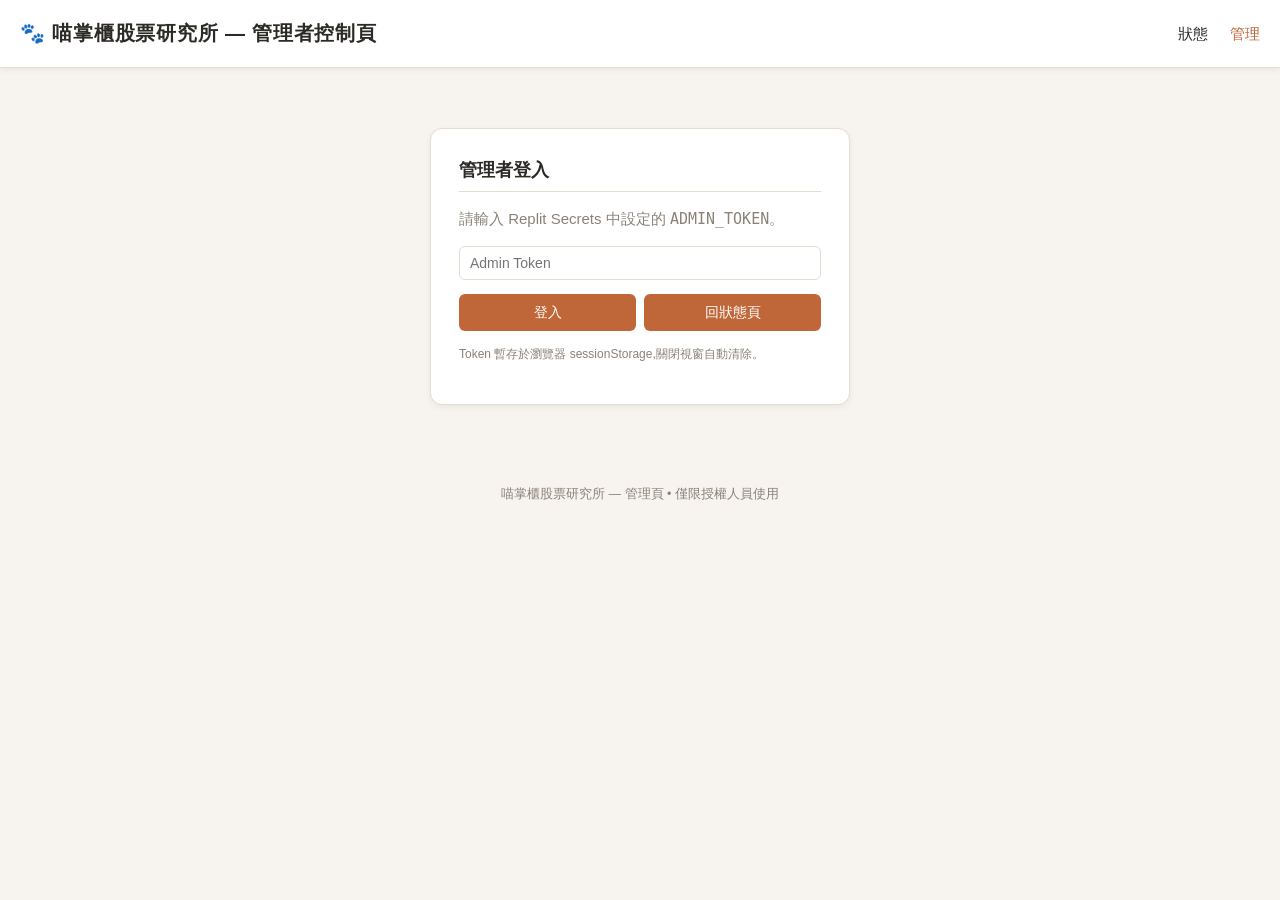
==== admin.html @ 01352b27 "Add files via upload" ====
<!DOCTYPE html>
<html lang="zh-Hant">
<head>
<meta charset="UTF-8" />
<title>喵掌櫃股票研究所 — 管理者控制頁</title>
<meta name="viewport" content="width=device-width, initial-scale=1" />
<meta name="robots" content="noindex,nofollow" />
<link rel="stylesheet" href="style.css" />
</head>
<body>

<header class="site-header">
  <div>
    <h1>🐾 喵掌櫃股票研究所 — 管理者控制頁</h1>
  </div>
  <nav class="top-nav">
    <a href="index.html">狀態</a>
    <a href="admin.html" class="active">管理</a>
  </nav>
</header>

<!-- Login View -->
<div id="login-view" class="admin-login">
  <h2 style="margin-top:0">管理者登入</h2>
  <p class="muted">請輸入 Replit Secrets 中設定的 <code>ADMIN_TOKEN</code>。</p>
  <input type="password" id="token-input" placeholder="Admin Token" autocomplete="off" />
  <div style="margin-top:14px; display:flex; gap:8px">
    <button id="login-btn" style="flex:1">登入</button>
    <a class="btn secondary" href="index.html" style="flex:1; text-align:center; line-height:1.5">回狀態頁</a>
  </div>
  <p class="muted" style="margin-top:14px; font-size:12px">
    Token 暫存於瀏覽器 sessionStorage,關閉視窗自動清除。
  </p>
</div>

<!-- Admin View -->
<main id="admin-view" class="container" style="display:none">

  <section class="section">
    <h2>系統狀態
      <span style="float:right">
        <button id="refresh-all-btn" class="secondary">刷新</button>
        <button id="logout-btn" class="secondary danger" style="margin-left:6px">登出</button>
      </span>
    </h2>
    <div id="admin-status"><span class="spinner"></span>讀取中...</div>
  </section>

  <section class="section">
    <h2>研究任務操作</h2>
    <div class="card">
      <div class="admin-actions">
        <button id="act-run-daily">▶ 執行每日完整更新</button>
        <button id="act-run-fetch" class="secondary">↻ 重新抓資料(近 5 日)</button>
        <button id="act-run-features" class="secondary">↻ 重算技術指標</button>
        <button id="act-run-signals" class="secondary">↻ 重跑訊號</button>
        <button id="act-run-outcomes" class="secondary">↻ 回填 outcomes</button>
        <button id="act-run-forecast" class="secondary">↻ 跑機率預測 + 校準</button>
        <button id="act-run-eval" class="secondary">↻ 規則評估</button>
        <button id="act-run-ai" class="secondary">🤖 立即執行 AI 研究員</button>
        <button id="act-run-backup" class="secondary">📦 立即備份</button>
        <button id="act-export-rules">📤 重新匯出 rules.json</button>
        <button id="act-approve" class="secondary">✅ 通過最新 AI 報告</button>
      </div>
    </div>
  </section>

  <section class="section">
    <h2>系統模式</h2>
    <div class="card">
      <div class="admin-actions">
        <button id="act-pause" class="danger">⏸ 暫停每日排程</button>
        <button id="act-resume">▶ 恢復每日排程</button>
        <button id="act-maintenance-on" class="danger">🔧 切換維護模式</button>
        <button id="act-maintenance-off">✅ 恢復正常模式</button>
      </div>
    </div>
  </section>

  <section class="section">
    <h2>初始化(第一次部署用)</h2>
    <div class="card">
      <p class="muted" style="margin-top:0">這兩個按鈕只在第一次部署或重建資料庫時使用。會建立資料表、灌入初始規則。</p>
      <div class="admin-actions">
        <button id="act-init-schema" class="danger">⚙ 建立資料表 (schema)</button>
        <button id="act-init-rules" class="danger">⚙ 灌入 rules_v0.1.json</button>
      </div>
    </div>
  </section>

  <section class="section">
    <h2>近期任務紀錄 (job_log)</h2>
    <div id="job-log"><span class="spinner"></span>讀取中...</div>
  </section>

  <section class="section">
    <h2>近期資料品質警示 (data_quality_log)</h2>
    <div id="quality-log"><span class="spinner"></span>讀取中...</div>
  </section>

  <div class="disclaimer">
    <strong>注意</strong>
    本頁所有操作都會寫入 <code>job_log</code>。請避免在交易時段任意觸發重抓 / 重算操作,以免影響資料正確性。
  </div>

</main>

<footer class="site-footer">
  喵掌櫃股票研究所 — 管理頁 • 僅限授權人員使用
</footer>

<script src="config.js"></script>
<script src="admin.js"></script>
</body>
</html>
---- style.css ----
/* =====================================================================
   喵掌櫃股票研究所 — 前台共用樣式
   =====================================================================*/

* { box-sizing: border-box; }

:root {
    --bg: #f7f4ef;
    --panel: #ffffff;
    --panel-2: #fbf7f1;
    --border: #e4dccf;
    --text: #2c2a26;
    --muted: #8a8278;
    --primary: #c0673a;
    --primary-dark: #9a4e2a;
    --success: #4f8a4d;
    --warning: #d4a132;
    --danger: #c44848;
    --link: #3b6e8f;
    --shadow: 0 2px 6px rgba(0, 0, 0, .06);
}

html, body {
    margin: 0;
    padding: 0;
    background: var(--bg);
    color: var(--text);
    font-family: "PingFang TC", "Microsoft JhengHei", "Noto Sans TC",
                 -apple-system, BlinkMacSystemFont, "Segoe UI",
                 Roboto, Helvetica, Arial, sans-serif;
    font-size: 15px;
    line-height: 1.55;
}

a { color: var(--link); text-decoration: none; }
a:hover { text-decoration: underline; }

.container {
    max-width: 1200px;
    margin: 0 auto;
    padding: 16px 20px 80px;
}

header.site-header {
    display: flex;
    justify-content: space-between;
    align-items: center;
    padding: 18px 20px;
    background: var(--panel);
    border-bottom: 1px solid var(--border);
    box-shadow: var(--shadow);
}
header.site-header h1 {
    margin: 0;
    font-size: 20px;
    letter-spacing: .04em;
}
header.site-header .sub {
    color: var(--muted);
    font-size: 13px;
    margin-left: 12px;
}

nav.top-nav a {
    margin-left: 18px;
    color: var(--text);
    font-weight: 500;
}
nav.top-nav a.active { color: var(--primary); }

h2 {
    font-size: 18px;
    margin: 0 0 12px;
    padding-bottom: 6px;
    border-bottom: 1px solid var(--border);
}

.grid {
    display: grid;
    gap: 16px;
}
.grid-2 { grid-template-columns: repeat(2, 1fr); }
.grid-3 { grid-template-columns: repeat(3, 1fr); }
.grid-4 { grid-template-columns: repeat(4, 1fr); }
@media (max-width: 800px) {
    .grid-2, .grid-3, .grid-4 { grid-template-columns: 1fr; }
}

.card {
    background: var(--panel);
    border: 1px solid var(--border);
    border-radius: 10px;
    box-shadow: var(--shadow);
    padding: 16px;
}

.card.compact { padding: 12px 14px; }

.card .label {
    color: var(--muted);
    font-size: 12px;
    margin-bottom: 6px;
    letter-spacing: .04em;
}
.card .value {
    font-size: 22px;
    font-weight: 600;
}
.card .value.small { font-size: 17px; font-weight: 500; }

.badge {
    display: inline-block;
    padding: 2px 8px;
    border-radius: 999px;
    font-size: 12px;
    font-weight: 500;
    letter-spacing: .04em;
}
.badge.ok      { background: #e7f2e2; color: var(--success); }
.badge.warn    { background: #faecc8; color: var(--warning); }
.badge.danger  { background: #f7d7d3; color: var(--danger); }
.badge.muted   { background: #ece8e0; color: var(--muted); }
.badge.bullish { background: #e7f2e2; color: var(--success); }
.badge.bearish { background: #f7d7d3; color: var(--danger); }
.badge.neutral { background: #ece8e0; color: var(--muted); }

table {
    width: 100%;
    border-collapse: collapse;
    font-size: 13.5px;
}
table th, table td {
    text-align: left;
    padding: 8px 10px;
    border-bottom: 1px solid var(--border);
    vertical-align: top;
}
table th {
    background: var(--panel-2);
    font-weight: 600;
    color: var(--text);
    position: sticky;
    top: 0;
}
tr:hover td { background: rgba(192, 103, 58, .04); }

.scroll-y {
    max-height: 380px;
    overflow-y: auto;
    border: 1px solid var(--border);
    border-radius: 6px;
}

button, .btn {
    cursor: pointer;
    background: var(--primary);
    color: #fff;
    border: none;
    border-radius: 6px;
    padding: 8px 14px;
    font-size: 14px;
    font-weight: 500;
    transition: background .15s;
}
button:hover { background: var(--primary-dark); }
button:disabled { background: #ccc; cursor: not-allowed; }
button.secondary {
    background: transparent;
    border: 1px solid var(--primary);
    color: var(--primary);
}
button.secondary:hover { background: rgba(192, 103, 58, .08); }
button.danger { background: var(--danger); }

input[type="text"], input[type="password"], input[type="number"], select {
    border: 1px solid var(--border);
    border-radius: 6px;
    padding: 8px 10px;
    background: #fff;
    color: var(--text);
    width: 100%;
    font-size: 14px;
}

.muted   { color: var(--muted); }
.success { color: var(--success); }
.danger  { color: var(--danger); }
.warning { color: var(--warning); }

.disclaimer {
    margin-top: 36px;
    padding: 14px 18px;
    background: #fff8eb;
    border: 1px solid #f0d089;
    border-radius: 10px;
    color: #5b4a1f;
    font-size: 13.5px;
}

.disclaimer strong { display: block; margin-bottom: 4px; }

.stat-flex {
    display: flex;
    gap: 12px;
    flex-wrap: wrap;
}
.stat-flex .pill {
    background: var(--panel-2);
    border: 1px solid var(--border);
    border-radius: 999px;
    padding: 4px 12px;
    font-size: 13px;
}

.section {
    margin-top: 24px;
}

.spinner {
    display: inline-block;
    width: 14px;
    height: 14px;
    border: 2px solid var(--border);
    border-top-color: var(--primary);
    border-radius: 50%;
    animation: spin .8s linear infinite;
    vertical-align: -2px;
    margin-right: 6px;
}
@keyframes spin { to { transform: rotate(360deg); } }

footer.site-footer {
    text-align: center;
    padding: 20px;
    color: var(--muted);
    font-size: 12.5px;
}

/* admin-only */
.admin-login {
    max-width: 420px;
    margin: 60px auto;
    background: var(--panel);
    border: 1px solid var(--border);
    border-radius: 12px;
    padding: 28px;
    box-shadow: var(--shadow);
}
.admin-actions {
    display: grid;
    grid-template-columns: repeat(auto-fill, minmax(220px, 1fr));
    gap: 12px;
}
.admin-actions button {
    padding: 14px 12px;
    text-align: left;
}
.toast {
    position: fixed;
    right: 20px;
    bottom: 20px;
    background: #2c2a26;
    color: #fff;
    padding: 10px 16px;
    border-radius: 8px;
    box-shadow: var(--shadow);
    opacity: 0;
    transform: translateY(20px);
    transition: opacity .2s, transform .2s;
    z-index: 100;
    max-width: 360px;
    font-size: 13.5px;
}
.toast.show { opacity: 1; transform: translateY(0); }
.toast.error { background: var(--danger); }
.toast.success { background: var(--success); }
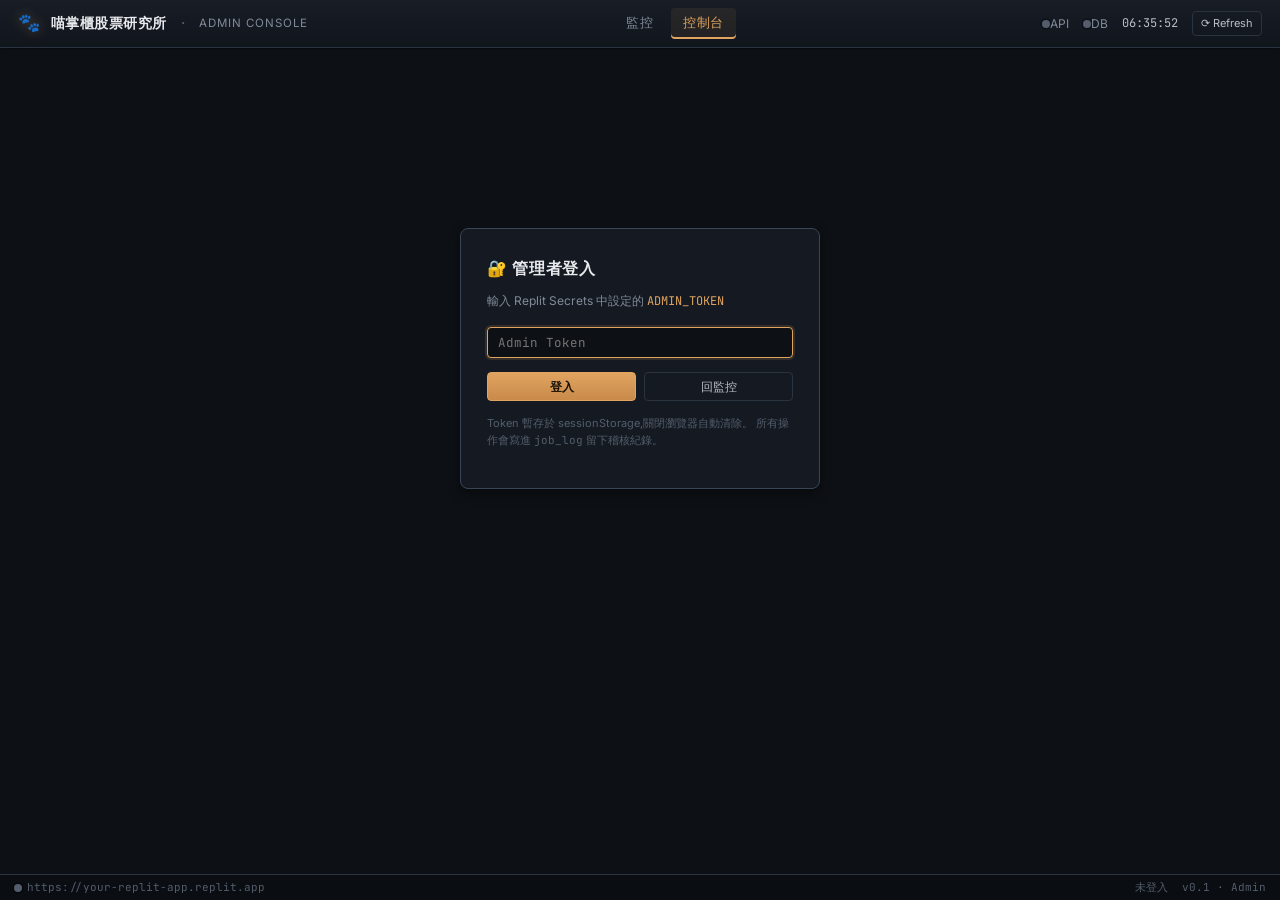
==== commit 59bbf947: "Add files via upload" ====
--- a/admin.html
+++ b/admin.html
@@ -2,112 +2,168 @@
 <html lang="zh-Hant">
 <head>
 <meta charset="UTF-8" />
-<title>喵掌櫃股票研究所 — 管理者控制頁</title>
+<title>喵掌櫃股票研究所 · Console</title>
 <meta name="viewport" content="width=device-width, initial-scale=1" />
 <meta name="robots" content="noindex,nofollow" />
+<link rel="preconnect" href="https://fonts.googleapis.com">
+<link rel="preconnect" href="https://fonts.gstatic.com" crossorigin>
+<link href="https://fonts.googleapis.com/css2?family=Inter:wght@400;500;600;700&family=JetBrains+Mono:wght@400;500;600&display=swap" rel="stylesheet">
 <link rel="stylesheet" href="style.css" />
+<style>
+  /* admin-specific layout adjustments */
+  .main.admin-layout {
+    grid-template-rows: 1fr;
+    grid-template-columns: 280px 1fr;
+  }
+  .panel-actions { grid-column: 1; grid-row: 1; overflow: auto; }
+  .panel-monitor { grid-column: 2; grid-row: 1;
+                    display: grid; grid-template-rows: 1fr 1fr; gap: 10px; }
+  .group-title {
+    font-size: 10.5px;
+    letter-spacing: .14em;
+    color: var(--text-3);
+    text-transform: uppercase;
+    font-weight: 600;
+    margin: 14px 12px 6px;
+  }
+  .group-title:first-child { margin-top: 6px; }
+  .action-list { padding: 0 12px 12px; }
+  .action-list .btn { width: 100%; margin-bottom: 5px; justify-content: flex-start; padding: 7px 10px; }
+  .action-list .btn .icon {
+    color: var(--accent); font-family: var(--font-mono);
+    margin-right: 8px; width: 14px; display: inline-block; text-align: center;
+  }
+</style>
 </head>
 <body>
 
-<header class="site-header">
-  <div>
-    <h1>🐾 喵掌櫃股票研究所 — 管理者控制頁</h1>
-  </div>
-  <nav class="top-nav">
-    <a href="index.html">狀態</a>
-    <a href="admin.html" class="active">管理</a>
-  </nav>
-</header>
+<div class="app">
 
-<!-- Login View -->
-<div id="login-view" class="admin-login">
-  <h2 style="margin-top:0">管理者登入</h2>
-  <p class="muted">請輸入 Replit Secrets 中設定的 <code>ADMIN_TOKEN</code>。</p>
-  <input type="password" id="token-input" placeholder="Admin Token" autocomplete="off" />
-  <div style="margin-top:14px; display:flex; gap:8px">
-    <button id="login-btn" style="flex:1">登入</button>
-    <a class="btn secondary" href="index.html" style="flex:1; text-align:center; line-height:1.5">回狀態頁</a>
-  </div>
-  <p class="muted" style="margin-top:14px; font-size:12px">
-    Token 暫存於瀏覽器 sessionStorage,關閉視窗自動清除。
-  </p>
-</div>
+  <!-- Top Bar ------------------------------------------------------- -->
+  <header class="topbar">
+    <div class="brand">
+      <span class="logo">🐾</span>
+      <span class="name">喵掌櫃股票研究所</span>
+      <span class="sep">·</span>
+      <span class="sub">Admin Console</span>
+    </div>
+    <nav class="topbar-center">
+      <a href="index.html" class="nav-link">監控</a>
+      <a href="admin.html" class="nav-link active">控制台</a>
+    </nav>
+    <div class="topbar-right">
+      <span class="item"><span id="api-dot" class="dot muted"></span><span>API</span></span>
+      <span class="item"><span id="db-dot" class="dot muted"></span><span>DB</span></span>
+      <span class="clock" id="clock">--:--:--</span>
+      <button class="btn small ghost" id="refresh-all-btn">⟳ Refresh</button>
+      <button class="btn small danger" id="logout-btn" style="display:none">登出</button>
+    </div>
+  </header>
 
-<!-- Admin View -->
-<main id="admin-view" class="container" style="display:none">
-
-  <section class="section">
-    <h2>系統狀態
-      <span style="float:right">
-        <button id="refresh-all-btn" class="secondary">刷新</button>
-        <button id="logout-btn" class="secondary danger" style="margin-left:6px">登出</button>
-      </span>
-    </h2>
-    <div id="admin-status"><span class="spinner"></span>讀取中...</div>
-  </section>
-
-  <section class="section">
-    <h2>研究任務操作</h2>
-    <div class="card">
-      <div class="admin-actions">
-        <button id="act-run-daily">▶ 執行每日完整更新</button>
-        <button id="act-run-fetch" class="secondary">↻ 重新抓資料(近 5 日)</button>
-        <button id="act-run-features" class="secondary">↻ 重算技術指標</button>
-        <button id="act-run-signals" class="secondary">↻ 重跑訊號</button>
-        <button id="act-run-outcomes" class="secondary">↻ 回填 outcomes</button>
-        <button id="act-run-forecast" class="secondary">↻ 跑機率預測 + 校準</button>
-        <button id="act-run-eval" class="secondary">↻ 規則評估</button>
-        <button id="act-run-ai" class="secondary">🤖 立即執行 AI 研究員</button>
-        <button id="act-run-backup" class="secondary">📦 立即備份</button>
-        <button id="act-export-rules">📤 重新匯出 rules.json</button>
-        <button id="act-approve" class="secondary">✅ 通過最新 AI 報告</button>
+  <!-- Login View ---------------------------------------------------- -->
+  <div id="login-view" class="main" style="display:flex; align-items:flex-start; justify-content:center; padding-top:80px">
+    <div class="login-card">
+      <h2>🔐 管理者登入</h2>
+      <p class="hint">輸入 Replit Secrets 中設定的 <span class="mono" style="color:var(--accent)">ADMIN_TOKEN</span></p>
+      <input type="password" id="token-input" placeholder="Admin Token" autocomplete="off" />
+      <div style="margin-top:14px; display:flex; gap:8px">
+        <button id="login-btn" class="btn primary" style="flex:1">登入</button>
+        <a class="btn ghost" href="index.html" style="flex:1; justify-content:center">回監控</a>
       </div>
+      <p class="muted" style="margin-top:14px; font-size:11px; line-height:1.55">
+        Token 暫存於 sessionStorage,關閉瀏覽器自動清除。
+        所有操作會寫進 <span class="mono">job_log</span> 留下稽核紀錄。
+      </p>
     </div>
-  </section>
-
-  <section class="section">
-    <h2>系統模式</h2>
-    <div class="card">
-      <div class="admin-actions">
-        <button id="act-pause" class="danger">⏸ 暫停每日排程</button>
-        <button id="act-resume">▶ 恢復每日排程</button>
-        <button id="act-maintenance-on" class="danger">🔧 切換維護模式</button>
-        <button id="act-maintenance-off">✅ 恢復正常模式</button>
-      </div>
-    </div>
-  </section>
-
-  <section class="section">
-    <h2>初始化(第一次部署用)</h2>
-    <div class="card">
-      <p class="muted" style="margin-top:0">這兩個按鈕只在第一次部署或重建資料庫時使用。會建立資料表、灌入初始規則。</p>
-      <div class="admin-actions">
-        <button id="act-init-schema" class="danger">⚙ 建立資料表 (schema)</button>
-        <button id="act-init-rules" class="danger">⚙ 灌入 rules_v0.1.json</button>
-      </div>
-    </div>
-  </section>
-
-  <section class="section">
-    <h2>近期任務紀錄 (job_log)</h2>
-    <div id="job-log"><span class="spinner"></span>讀取中...</div>
-  </section>
-
-  <section class="section">
-    <h2>近期資料品質警示 (data_quality_log)</h2>
-    <div id="quality-log"><span class="spinner"></span>讀取中...</div>
-  </section>
-
-  <div class="disclaimer">
-    <strong>注意</strong>
-    本頁所有操作都會寫入 <code>job_log</code>。請避免在交易時段任意觸發重抓 / 重算操作,以免影響資料正確性。
   </div>
 
-</main>
+  <!-- Admin View ---------------------------------------------------- -->
+  <main id="admin-view" class="main admin-layout" style="display:none">
 
-<footer class="site-footer">
-  喵掌櫃股票研究所 — 管理頁 • 僅限授權人員使用
-</footer>
+    <!-- LEFT: Actions sidebar -->
+    <aside class="card panel-actions">
+      <div class="card-head">
+        <span class="title">操作面板</span>
+      </div>
+      <div class="card-body flush">
+
+        <div class="group-title">⚡ 每日流程</div>
+        <div class="action-list">
+          <button class="btn primary" id="act-run-daily"><span class="icon">▶</span>執行每日完整更新</button>
+          <button class="btn" id="act-export-rules"><span class="icon">↑</span>匯出 rules.json</button>
+          <button class="btn" id="act-approve"><span class="icon">✓</span>通過最新 AI 報告</button>
+        </div>
+
+        <div class="group-title">🔧 個別重跑</div>
+        <div class="action-list">
+          <button class="btn" id="act-run-fetch"><span class="icon">↓</span>重抓資料 (近 5 日)</button>
+          <button class="btn" id="act-run-features"><span class="icon">∑</span>重算技術指標</button>
+          <button class="btn" id="act-run-signals"><span class="icon">!</span>重跑訊號</button>
+          <button class="btn" id="act-run-outcomes"><span class="icon">τ</span>回填 outcomes</button>
+          <button class="btn" id="act-run-forecast"><span class="icon">π</span>機率預測 + 校準</button>
+          <button class="btn" id="act-run-eval"><span class="icon">★</span>規則評估</button>
+          <button class="btn" id="act-run-ai"><span class="icon">⚙</span>AI 研究員</button>
+          <button class="btn" id="act-run-backup"><span class="icon">💾</span>立即備份</button>
+        </div>
+
+        <div class="group-title">⏸ 系統模式</div>
+        <div class="action-list">
+          <button class="btn danger" id="act-pause"><span class="icon">⏸</span>暫停每日排程</button>
+          <button class="btn" id="act-resume"><span class="icon">▶</span>恢復每日排程</button>
+          <button class="btn danger" id="act-maintenance-on"><span class="icon">🔧</span>切換維護模式</button>
+          <button class="btn" id="act-maintenance-off"><span class="icon">✓</span>恢復正常模式</button>
+        </div>
+
+        <div class="group-title">⚠ 初始化(僅首次)</div>
+        <div class="action-list">
+          <button class="btn danger" id="act-init-schema"><span class="icon">⚙</span>建立資料表</button>
+          <button class="btn danger" id="act-init-rules"><span class="icon">⚙</span>灌入初始規則</button>
+        </div>
+      </div>
+    </aside>
+
+    <!-- RIGHT: System overview + Logs -->
+    <div class="panel-monitor">
+      <!-- 系統狀態卡 -->
+      <section class="card">
+        <div class="card-head">
+          <span class="title">系統狀態</span>
+          <span class="meta" id="status-meta">--</span>
+        </div>
+        <div class="card-body" id="status-body">
+          <div class="empty"><span class="spinner"></span>讀取中...</div>
+        </div>
+      </section>
+
+      <!-- 任務 + 品質 log -->
+      <section class="card">
+        <div class="card-head">
+          <span class="title">即時紀錄</span>
+          <div style="display:flex; gap:6px">
+            <button class="btn small ghost" data-tab="jobs" id="tab-jobs">任務 (job_log)</button>
+            <button class="btn small ghost" data-tab="quality" id="tab-quality">資料品質</button>
+          </div>
+        </div>
+        <div class="card-body flush" id="log-body">
+          <div class="empty"><span class="spinner"></span>讀取中...</div>
+        </div>
+      </section>
+    </div>
+
+  </main>
+
+  <!-- Status Bar ----------------------------------------------------- -->
+  <footer class="statusbar">
+    <div class="left">
+      <span class="item"><span id="conn-dot" class="dot muted"></span> <span id="api-base-label">--</span></span>
+    </div>
+    <div class="right">
+      <span class="item"><span id="login-state">未登入</span></span>
+      <span class="item">v0.1 · Admin</span>
+    </div>
+  </footer>
+
+</div>
 
 <script src="config.js"></script>
 <script src="admin.js"></script>
--- a/style.css
+++ b/style.css
@@ -1,276 +1,566 @@
 /* =====================================================================
-   喵掌櫃股票研究所 — 前台共用樣式
+   喵掌櫃股票研究所 — 前台 Dashboard (v2)
+   暗色監控儀表板風格
    =====================================================================*/
 
-* { box-sizing: border-box; }
+*,*::before,*::after { box-sizing: border-box; }
 
 :root {
-    --bg: #f7f4ef;
-    --panel: #ffffff;
-    --panel-2: #fbf7f1;
-    --border: #e4dccf;
-    --text: #2c2a26;
-    --muted: #8a8278;
-    --primary: #c0673a;
-    --primary-dark: #9a4e2a;
-    --success: #4f8a4d;
-    --warning: #d4a132;
-    --danger: #c44848;
-    --link: #3b6e8f;
-    --shadow: 0 2px 6px rgba(0, 0, 0, .06);
+    /* 基底色 */
+    --bg-0: #0d1015;       /* page bg */
+    --bg-1: #151a22;       /* panel */
+    --bg-2: #1c222c;       /* panel-2 / hover */
+    --bg-3: #232b37;       /* divider, input */
+    --border: #2a3340;
+    --border-bright: #3a4555;
+
+    /* 文字 */
+    --text-0: #e8eaed;
+    --text-1: #b8bec9;
+    --text-2: #818a99;
+    --text-3: #535d6b;
+
+    /* 強調(喵掌櫃暖色 + 數據綠/紅) */
+    --accent: #e0a460;
+    --accent-bright: #f5b774;
+    --accent-dim: #8a6438;
+
+    --up: #4ade80;
+    --down: #f87171;
+    --warn: #fbbf24;
+    --info: #60a5fa;
+    --neutral: #94a3b8;
+
+    /* shadow / glow */
+    --shadow-sm: 0 1px 2px rgba(0,0,0,.4);
+    --shadow-md: 0 4px 12px rgba(0,0,0,.45);
+    --glow-accent: 0 0 0 1px rgba(224,164,96,.4), 0 0 16px rgba(224,164,96,.15);
+
+    /* 字型 */
+    --font-ui: "Inter", -apple-system, BlinkMacSystemFont, "Segoe UI",
+               "PingFang TC", "Microsoft JhengHei", "Noto Sans TC",
+               Helvetica, Arial, sans-serif;
+    --font-mono: "JetBrains Mono", "SF Mono", "Roboto Mono", "Menlo",
+                 "Consolas", monospace;
 }
 
 html, body {
     margin: 0;
     padding: 0;
-    background: var(--bg);
-    color: var(--text);
-    font-family: "PingFang TC", "Microsoft JhengHei", "Noto Sans TC",
-                 -apple-system, BlinkMacSystemFont, "Segoe UI",
-                 Roboto, Helvetica, Arial, sans-serif;
-    font-size: 15px;
-    line-height: 1.55;
-}
-
-a { color: var(--link); text-decoration: none; }
-a:hover { text-decoration: underline; }
-
-.container {
-    max-width: 1200px;
-    margin: 0 auto;
-    padding: 16px 20px 80px;
-}
-
-header.site-header {
-    display: flex;
+    background: var(--bg-0);
+    color: var(--text-0);
+    font-family: var(--font-ui);
+    font-size: 13.5px;
+    line-height: 1.45;
+    height: 100vh;
+    overflow: hidden;
+    -webkit-font-smoothing: antialiased;
+}
+
+a {
+    color: var(--accent);
+    text-decoration: none;
+}
+a:hover { color: var(--accent-bright); }
+
+/* ---------------------------------------------------------------------
+   App Shell
+   ---------------------------------------------------------------------*/
+.app {
+    display: grid;
+    grid-template-rows: 48px 1fr 26px;
+    height: 100vh;
+}
+
+/* Top Bar */
+.topbar {
+    display: flex;
+    align-items: center;
     justify-content: space-between;
-    align-items: center;
-    padding: 18px 20px;
-    background: var(--panel);
+    background: linear-gradient(180deg, #181d26 0%, #11151c 100%);
     border-bottom: 1px solid var(--border);
-    box-shadow: var(--shadow);
-}
-header.site-header h1 {
-    margin: 0;
+    padding: 0 18px;
+    box-shadow: var(--shadow-sm);
+    z-index: 10;
+}
+.brand {
+    display: flex;
+    align-items: center;
+    gap: 10px;
+    font-weight: 600;
+    letter-spacing: .04em;
+    color: var(--text-0);
+}
+.brand .logo {
+    font-size: 18px;
+    filter: drop-shadow(0 0 6px rgba(224,164,96,.4));
+}
+.brand .name { font-size: 14px; }
+.brand .sep { color: var(--text-3); margin: 0 4px; }
+.brand .sub {
+    color: var(--text-2);
+    font-size: 11.5px;
+    font-weight: 400;
+    letter-spacing: .08em;
+    text-transform: uppercase;
+}
+
+.topbar-center {
+    display: flex;
+    gap: 6px;
+    align-items: center;
+}
+.topbar-right {
+    display: flex;
+    gap: 14px;
+    align-items: center;
+    color: var(--text-2);
+    font-size: 12px;
+}
+.topbar-right .clock {
+    font-family: var(--font-mono);
+    color: var(--text-1);
+}
+.nav-link {
+    color: var(--text-2);
+    padding: 6px 12px;
+    border-radius: 4px;
+    font-size: 12.5px;
+    letter-spacing: .04em;
+    transition: all .12s;
+}
+.nav-link:hover { background: var(--bg-2); color: var(--text-0); }
+.nav-link.active {
+    color: var(--accent);
+    background: rgba(224,164,96,.08);
+    box-shadow: inset 0 -2px 0 var(--accent);
+}
+
+/* Status Bar (footer) */
+.statusbar {
+    background: #0a0d12;
+    border-top: 1px solid var(--border);
+    display: flex;
+    align-items: center;
+    justify-content: space-between;
+    padding: 0 14px;
+    font-family: var(--font-mono);
+    font-size: 11px;
+    color: var(--text-3);
+}
+.statusbar .left, .statusbar .right { display: flex; gap: 14px; align-items: center; }
+.statusbar .item { display: flex; align-items: center; gap: 5px; }
+
+/* ---------------------------------------------------------------------
+   Main Grid (12 column)
+   ---------------------------------------------------------------------*/
+.main {
+    display: grid;
+    grid-template-columns: repeat(12, 1fr);
+    grid-template-rows: 96px 1fr;
+    gap: 10px;
+    padding: 10px;
+    overflow: hidden;
+}
+
+/* KPI row */
+.kpi-row {
+    grid-column: 1 / -1;
+    grid-row: 1;
+    display: grid;
+    grid-template-columns: repeat(8, 1fr);
+    gap: 10px;
+}
+
+/* Content panels */
+.panel-signals    { grid-column: 1 / 6;  grid-row: 2; }
+.panel-rules      { grid-column: 6 / 10; grid-row: 2; }
+.panel-side       { grid-column: 10 / 13; grid-row: 2; display: grid;
+                    grid-template-rows: minmax(0,1fr) minmax(0,1fr); gap: 10px; }
+
+/* ---------------------------------------------------------------------
+   Cards / Panels
+   ---------------------------------------------------------------------*/
+.card {
+    background: var(--bg-1);
+    border: 1px solid var(--border);
+    border-radius: 6px;
+    box-shadow: var(--shadow-sm);
+    display: flex;
+    flex-direction: column;
+    overflow: hidden;
+}
+.card-head {
+    display: flex;
+    align-items: center;
+    justify-content: space-between;
+    padding: 8px 12px;
+    border-bottom: 1px solid var(--border);
+    background: linear-gradient(180deg, #1a2029 0%, #151a22 100%);
+}
+.card-head .title {
+    font-size: 11.5px;
+    font-weight: 600;
+    letter-spacing: .12em;
+    text-transform: uppercase;
+    color: var(--text-1);
+}
+.card-head .meta {
+    color: var(--text-3);
+    font-size: 11px;
+    font-family: var(--font-mono);
+}
+.card-body {
+    flex: 1;
+    overflow: auto;
+    padding: 8px 12px;
+}
+.card-body.flush { padding: 0; }
+
+/* KPI Card */
+.kpi {
+    background: var(--bg-1);
+    border: 1px solid var(--border);
+    border-radius: 6px;
+    padding: 10px 12px;
+    display: flex;
+    flex-direction: column;
+    gap: 6px;
+    position: relative;
+    overflow: hidden;
+}
+.kpi::after {
+    content: "";
+    position: absolute;
+    inset: 0;
+    pointer-events: none;
+    background: linear-gradient(135deg, transparent 60%, rgba(255,255,255,.02));
+}
+.kpi .label {
+    font-size: 10.5px;
+    letter-spacing: .12em;
+    text-transform: uppercase;
+    color: var(--text-3);
+    font-weight: 500;
+}
+.kpi .value {
+    font-family: var(--font-mono);
     font-size: 20px;
-    letter-spacing: .04em;
-}
-header.site-header .sub {
-    color: var(--muted);
-    font-size: 13px;
-    margin-left: 12px;
-}
-
-nav.top-nav a {
-    margin-left: 18px;
-    color: var(--text);
-    font-weight: 500;
-}
-nav.top-nav a.active { color: var(--primary); }
-
-h2 {
-    font-size: 18px;
-    margin: 0 0 12px;
-    padding-bottom: 6px;
-    border-bottom: 1px solid var(--border);
-}
-
-.grid {
-    display: grid;
-    gap: 16px;
-}
-.grid-2 { grid-template-columns: repeat(2, 1fr); }
-.grid-3 { grid-template-columns: repeat(3, 1fr); }
-.grid-4 { grid-template-columns: repeat(4, 1fr); }
-@media (max-width: 800px) {
-    .grid-2, .grid-3, .grid-4 { grid-template-columns: 1fr; }
-}
-
-.card {
-    background: var(--panel);
-    border: 1px solid var(--border);
-    border-radius: 10px;
-    box-shadow: var(--shadow);
-    padding: 16px;
-}
-
-.card.compact { padding: 12px 14px; }
-
-.card .label {
-    color: var(--muted);
-    font-size: 12px;
-    margin-bottom: 6px;
-    letter-spacing: .04em;
-}
-.card .value {
-    font-size: 22px;
     font-weight: 600;
-}
-.card .value.small { font-size: 17px; font-weight: 500; }
-
-.badge {
+    color: var(--text-0);
+    line-height: 1;
+}
+.kpi .value.s { font-size: 14px; }
+.kpi .sub {
+    font-size: 11px;
+    color: var(--text-2);
+    font-family: var(--font-mono);
+}
+.kpi.accent .value { color: var(--accent); }
+.kpi.good .value { color: var(--up); }
+.kpi.bad .value { color: var(--down); }
+.kpi.warn .value { color: var(--warn); }
+
+/* Status dot + badge */
+.dot {
     display: inline-block;
-    padding: 2px 8px;
-    border-radius: 999px;
-    font-size: 12px;
+    width: 8px;
+    height: 8px;
+    border-radius: 50%;
+    background: var(--text-3);
+    box-shadow: 0 0 0 2px rgba(0,0,0,.3);
+}
+.dot.up    { background: var(--up);    box-shadow: 0 0 8px rgba(74,222,128,.6); }
+.dot.down  { background: var(--down);  box-shadow: 0 0 8px rgba(248,113,113,.6); }
+.dot.warn  { background: var(--warn);  box-shadow: 0 0 8px rgba(251,191,36,.6); }
+.dot.info  { background: var(--info);  box-shadow: 0 0 8px rgba(96,165,250,.6); }
+.dot.muted { background: var(--text-3); }
+
+.tag {
+    display: inline-flex;
+    align-items: center;
+    gap: 5px;
+    padding: 2px 7px;
+    border-radius: 3px;
+    font-size: 10.5px;
     font-weight: 500;
     letter-spacing: .04em;
-}
-.badge.ok      { background: #e7f2e2; color: var(--success); }
-.badge.warn    { background: #faecc8; color: var(--warning); }
-.badge.danger  { background: #f7d7d3; color: var(--danger); }
-.badge.muted   { background: #ece8e0; color: var(--muted); }
-.badge.bullish { background: #e7f2e2; color: var(--success); }
-.badge.bearish { background: #f7d7d3; color: var(--danger); }
-.badge.neutral { background: #ece8e0; color: var(--muted); }
-
-table {
+    background: var(--bg-3);
+    color: var(--text-1);
+    border: 1px solid var(--border-bright);
+    font-family: var(--font-mono);
+}
+.tag.up      { background: rgba(74,222,128,.12);  color: var(--up);     border-color: rgba(74,222,128,.3); }
+.tag.down    { background: rgba(248,113,113,.12); color: var(--down);   border-color: rgba(248,113,113,.3); }
+.tag.warn    { background: rgba(251,191,36,.12);  color: var(--warn);   border-color: rgba(251,191,36,.3); }
+.tag.info    { background: rgba(96,165,250,.12);  color: var(--info);   border-color: rgba(96,165,250,.3); }
+.tag.accent  { background: rgba(224,164,96,.12);  color: var(--accent); border-color: rgba(224,164,96,.3); }
+.tag.muted   { color: var(--text-2); }
+
+/* ---------------------------------------------------------------------
+   Table
+   ---------------------------------------------------------------------*/
+table.data {
     width: 100%;
     border-collapse: collapse;
-    font-size: 13.5px;
-}
-table th, table td {
-    text-align: left;
-    padding: 8px 10px;
-    border-bottom: 1px solid var(--border);
-    vertical-align: top;
-}
-table th {
-    background: var(--panel-2);
-    font-weight: 600;
-    color: var(--text);
+    font-size: 12.5px;
+}
+table.data thead th {
     position: sticky;
     top: 0;
-}
-tr:hover td { background: rgba(192, 103, 58, .04); }
-
-.scroll-y {
-    max-height: 380px;
-    overflow-y: auto;
-    border: 1px solid var(--border);
-    border-radius: 6px;
-}
-
-button, .btn {
+    background: #131820;
+    color: var(--text-2);
+    text-align: left;
+    padding: 6px 10px;
+    border-bottom: 1px solid var(--border);
+    font-weight: 500;
+    font-size: 10.5px;
+    letter-spacing: .08em;
+    text-transform: uppercase;
+    z-index: 1;
+}
+table.data td {
+    padding: 5px 10px;
+    border-bottom: 1px solid rgba(42,51,64,.5);
+    color: var(--text-1);
+    font-family: var(--font-mono);
+    font-size: 12px;
+    white-space: nowrap;
+}
+table.data td.name { font-family: var(--font-ui); }
+table.data tbody tr { transition: background .1s; }
+table.data tbody tr:hover { background: var(--bg-2); }
+table.data tbody tr:last-child td { border-bottom: 0; }
+table.data .num { text-align: right; }
+table.data .pos { color: var(--up); }
+table.data .neg { color: var(--down); }
+table.data .dim { color: var(--text-3); }
+
+/* ---------------------------------------------------------------------
+   Inputs / Buttons
+   ---------------------------------------------------------------------*/
+.btn {
+    display: inline-flex;
+    align-items: center;
+    justify-content: center;
+    gap: 6px;
+    padding: 6px 12px;
+    background: var(--bg-2);
+    border: 1px solid var(--border-bright);
+    border-radius: 4px;
+    color: var(--text-1);
+    font-size: 12px;
+    font-family: var(--font-ui);
     cursor: pointer;
-    background: var(--primary);
-    color: #fff;
-    border: none;
-    border-radius: 6px;
-    padding: 8px 14px;
-    font-size: 14px;
-    font-weight: 500;
-    transition: background .15s;
-}
-button:hover { background: var(--primary-dark); }
-button:disabled { background: #ccc; cursor: not-allowed; }
-button.secondary {
-    background: transparent;
-    border: 1px solid var(--primary);
-    color: var(--primary);
-}
-button.secondary:hover { background: rgba(192, 103, 58, .08); }
-button.danger { background: var(--danger); }
-
-input[type="text"], input[type="password"], input[type="number"], select {
-    border: 1px solid var(--border);
-    border-radius: 6px;
+    transition: all .12s;
+    text-align: left;
+    line-height: 1.3;
+}
+.btn:hover { background: var(--bg-3); color: var(--text-0); border-color: var(--accent-dim); }
+.btn.primary {
+    background: linear-gradient(180deg, var(--accent) 0%, #c98a4a 100%);
+    color: #1a1208;
+    border-color: var(--accent);
+    font-weight: 600;
+}
+.btn.primary:hover { background: linear-gradient(180deg, var(--accent-bright) 0%, var(--accent) 100%); }
+.btn.danger { color: var(--down); border-color: rgba(248,113,113,.3); }
+.btn.danger:hover { background: rgba(248,113,113,.1); }
+.btn.ghost { background: transparent; border-color: var(--border); }
+.btn.full { width: 100%; justify-content: flex-start; }
+.btn.small { padding: 4px 8px; font-size: 11px; }
+
+input[type="text"], input[type="password"], input[type="number"], select, textarea {
+    background: var(--bg-0);
+    border: 1px solid var(--border-bright);
+    border-radius: 4px;
+    color: var(--text-0);
+    padding: 6px 10px;
+    font-family: var(--font-mono);
+    font-size: 12.5px;
+    width: 100%;
+    transition: border-color .1s;
+}
+input:focus, select:focus, textarea:focus {
+    outline: 0;
+    border-color: var(--accent);
+    box-shadow: 0 0 0 2px rgba(224,164,96,.15);
+}
+
+/* ---------------------------------------------------------------------
+   Misc
+   ---------------------------------------------------------------------*/
+.mono { font-family: var(--font-mono); }
+.muted { color: var(--text-3); }
+.empty {
+    color: var(--text-3);
+    font-style: italic;
+    padding: 12px;
+    text-align: center;
+    font-size: 12px;
+}
+.error-banner {
+    background: rgba(248,113,113,.08);
+    border: 1px solid rgba(248,113,113,.3);
+    color: #fca5a5;
     padding: 8px 10px;
-    background: #fff;
-    color: var(--text);
-    width: 100%;
-    font-size: 14px;
-}
-
-.muted   { color: var(--muted); }
-.success { color: var(--success); }
-.danger  { color: var(--danger); }
-.warning { color: var(--warning); }
-
-.disclaimer {
-    margin-top: 36px;
-    padding: 14px 18px;
-    background: #fff8eb;
-    border: 1px solid #f0d089;
-    border-radius: 10px;
-    color: #5b4a1f;
-    font-size: 13.5px;
-}
-
-.disclaimer strong { display: block; margin-bottom: 4px; }
-
-.stat-flex {
-    display: flex;
-    gap: 12px;
-    flex-wrap: wrap;
-}
-.stat-flex .pill {
-    background: var(--panel-2);
-    border: 1px solid var(--border);
-    border-radius: 999px;
-    padding: 4px 12px;
-    font-size: 13px;
-}
-
-.section {
-    margin-top: 24px;
-}
+    border-radius: 4px;
+    font-size: 12px;
+    margin: 6px;
+}
+.error-banner b { color: var(--down); }
 
 .spinner {
     display: inline-block;
-    width: 14px;
-    height: 14px;
-    border: 2px solid var(--border);
-    border-top-color: var(--primary);
+    width: 12px;
+    height: 12px;
+    border: 2px solid var(--border-bright);
+    border-top-color: var(--accent);
     border-radius: 50%;
     animation: spin .8s linear infinite;
-    vertical-align: -2px;
+    vertical-align: middle;
     margin-right: 6px;
 }
 @keyframes spin { to { transform: rotate(360deg); } }
 
-footer.site-footer {
-    text-align: center;
-    padding: 20px;
-    color: var(--muted);
-    font-size: 12.5px;
-}
-
-/* admin-only */
-.admin-login {
-    max-width: 420px;
-    margin: 60px auto;
-    background: var(--panel);
-    border: 1px solid var(--border);
-    border-radius: 12px;
-    padding: 28px;
-    box-shadow: var(--shadow);
-}
-.admin-actions {
-    display: grid;
-    grid-template-columns: repeat(auto-fill, minmax(220px, 1fr));
-    gap: 12px;
-}
-.admin-actions button {
-    padding: 14px 12px;
-    text-align: left;
-}
+/* Scrollbar */
+::-webkit-scrollbar { width: 8px; height: 8px; }
+::-webkit-scrollbar-track { background: transparent; }
+::-webkit-scrollbar-thumb { background: var(--bg-3); border-radius: 4px; }
+::-webkit-scrollbar-thumb:hover { background: var(--border-bright); }
+
+/* Toast */
 .toast {
     position: fixed;
-    right: 20px;
-    bottom: 20px;
-    background: #2c2a26;
-    color: #fff;
-    padding: 10px 16px;
+    right: 16px;
+    bottom: 38px;
+    background: var(--bg-1);
+    border: 1px solid var(--border-bright);
+    color: var(--text-0);
+    padding: 10px 14px;
+    border-radius: 5px;
+    box-shadow: var(--shadow-md);
+    font-size: 12.5px;
+    z-index: 100;
+    opacity: 0;
+    transform: translateY(8px);
+    transition: opacity .15s, transform .15s;
+    max-width: 360px;
+}
+.toast.show { opacity: 1; transform: translateY(0); }
+.toast.error { border-color: var(--down); }
+.toast.success { border-color: var(--up); }
+
+/* Modal (for lookup result) */
+.modal-mask {
+    position: fixed; inset: 0;
+    background: rgba(0,0,0,.55);
+    display: flex;
+    align-items: center;
+    justify-content: center;
+    z-index: 50;
+    opacity: 0;
+    pointer-events: none;
+    transition: opacity .15s;
+}
+.modal-mask.show { opacity: 1; pointer-events: auto; }
+.modal {
+    background: var(--bg-1);
+    border: 1px solid var(--border-bright);
+    border-radius: 6px;
+    width: 720px;
+    max-width: 90vw;
+    max-height: 80vh;
+    overflow: hidden;
+    display: flex;
+    flex-direction: column;
+    box-shadow: 0 8px 40px rgba(0,0,0,.6);
+}
+.modal-head {
+    padding: 10px 14px;
+    border-bottom: 1px solid var(--border);
+    display: flex;
+    justify-content: space-between;
+    align-items: center;
+    background: var(--bg-2);
+}
+.modal-body { padding: 14px; overflow: auto; flex: 1; }
+.modal-close {
+    background: transparent;
+    border: 0;
+    color: var(--text-2);
+    font-size: 18px;
+    cursor: pointer;
+    line-height: 1;
+    padding: 2px 6px;
+}
+.modal-close:hover { color: var(--text-0); }
+
+/* Admin login overlay */
+.login-card {
+    width: 360px;
+    margin: 100px auto;
+    background: var(--bg-1);
+    border: 1px solid var(--border-bright);
     border-radius: 8px;
-    box-shadow: var(--shadow);
-    opacity: 0;
-    transform: translateY(20px);
-    transition: opacity .2s, transform .2s;
-    z-index: 100;
-    max-width: 360px;
-    font-size: 13.5px;
-}
-.toast.show { opacity: 1; transform: translateY(0); }
-.toast.error { background: var(--danger); }
-.toast.success { background: var(--success); }
+    box-shadow: var(--shadow-md);
+    padding: 28px 26px;
+}
+.login-card h2 {
+    margin: 0 0 6px;
+    font-size: 16px;
+    font-weight: 600;
+    color: var(--text-0);
+    letter-spacing: .04em;
+}
+.login-card .hint {
+    color: var(--text-2);
+    font-size: 12px;
+    margin-bottom: 16px;
+}
+
+/* Admin actions grid */
+.action-grid {
+    display: grid;
+    grid-template-columns: repeat(auto-fill, minmax(180px, 1fr));
+    gap: 8px;
+}
+
+/* Sub headings inside card */
+.section-title {
+    font-size: 10.5px;
+    color: var(--text-3);
+    letter-spacing: .12em;
+    text-transform: uppercase;
+    margin: 8px 0 6px;
+    font-weight: 600;
+}
+
+/* Inline stat row */
+.stat-grid {
+    display: grid;
+    grid-template-columns: repeat(2, 1fr);
+    gap: 6px;
+}
+.stat-grid .row {
+    display: flex;
+    justify-content: space-between;
+    padding: 4px 8px;
+    background: var(--bg-2);
+    border-radius: 3px;
+    font-size: 11.5px;
+}
+.stat-grid .row .k { color: var(--text-3); }
+.stat-grid .row .v { color: var(--text-0); font-family: var(--font-mono); }
+
+/* Single-line input with button */
+.input-row { display: flex; gap: 6px; }
+.input-row input { flex: 1; }
+
+/* Findings text */
+.findings {
+    font-size: 12px;
+    line-height: 1.55;
+    white-space: pre-wrap;
+    color: var(--text-1);
+}
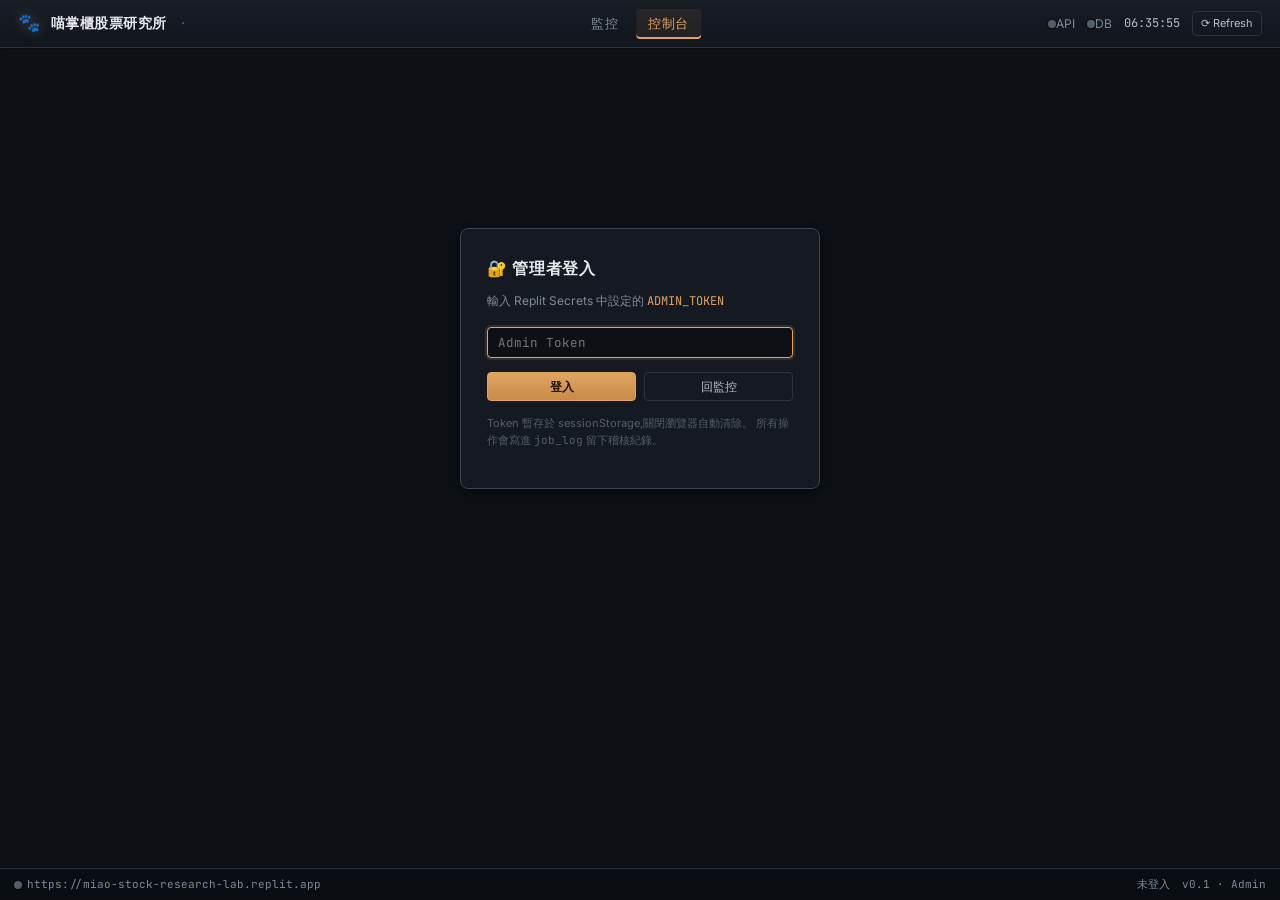
==== commit bf9bf588: "Add files via upload" ====
--- a/admin.html
+++ b/admin.html
@@ -87,38 +87,62 @@
       </div>
       <div class="card-body flush">
 
-        <div class="group-title">⚡ 每日流程</div>
+        <!-- 🌟 每日核心(每天會點) -->
+        <div class="group-title">🌟 每日核心</div>
         <div class="action-list">
           <button class="btn primary" id="act-run-daily"><span class="icon">▶</span>執行每日完整更新</button>
+          <button class="btn primary" id="act-run-fetch"><span class="icon">↓</span>重抓資料 (近 N 日)</button>
+          <button class="btn primary" id="act-run-backup"><span class="icon">💾</span>立即備份</button>
+          <button class="btn primary" id="act-recompute-hit"><span class="icon">✓</span>補 is_hit / ai_is_hit</button>
+          <button class="btn primary" id="act-run-ai-critic-bg"><span class="icon">🤖</span>補 AI critic (背景)</button>
+        </div>
+
+        <!-- 🔧 個別 fetcher -->
+        <div class="group-title">🔧 個別 fetcher</div>
+        <div class="action-list">
+          <button class="btn" id="act-run-international"><span class="icon">🌐</span>補國際盤</button>
+          <button class="btn" id="act-run-pcratio"><span class="icon">π</span>補 PC Ratio</button>
+          <button class="btn" id="act-run-fundamental"><span class="icon">$</span>補基本面</button>
+          <button class="btn" id="act-run-regime"><span class="icon">M</span>重算 market regime</button>
+          <button class="btn" id="act-run-features"><span class="icon">∑</span>重算技術指標</button>
+          <button class="btn" id="act-run-signals"><span class="icon">!</span>重跑訊號 (today)</button>
+          <button class="btn" id="act-backfill-signals"><span class="icon">↺</span>補歷史訊號 (N 日)</button>
+        </div>
+
+        <!-- 📊 評估與學習 -->
+        <div class="group-title">📊 評估與學習</div>
+        <div class="action-list">
+          <button class="btn" id="act-refresh-learning"><span class="icon">🧠</span>Refresh learning summary</button>
+          <button class="btn" id="act-verify-pred"><span class="icon">✓</span>Verify predictions</button>
+          <button class="btn" id="act-prediction-eval"><span class="icon">★</span>跑 prediction summary</button>
+        </div>
+
+        <!-- 🔍 Diagnostic -->
+        <div class="group-title">🔍 Diagnostic</div>
+        <div class="action-list">
+          <button class="btn" id="act-diagnose-futures"><span class="icon">🔬</span>FinMind 期貨診斷</button>
+        </div>
+
+        <!-- ⚙️ 系統 / 危險 -->
+        <div class="group-title">⚙️ 系統 / 危險</div>
+        <div class="action-list">
           <button class="btn" id="act-export-rules"><span class="icon">↑</span>匯出 rules.json</button>
           <button class="btn" id="act-approve"><span class="icon">✓</span>通過最新 AI 報告</button>
-        </div>
-
-        <div class="group-title">🔧 個別重跑</div>
-        <div class="action-list">
-          <button class="btn" id="act-run-fetch"><span class="icon">↓</span>重抓資料 (近 5 日)</button>
-          <button class="btn" id="act-run-features"><span class="icon">∑</span>重算技術指標</button>
-          <button class="btn" id="act-run-signals"><span class="icon">!</span>重跑訊號</button>
-          <button class="btn" id="act-run-outcomes"><span class="icon">τ</span>回填 outcomes</button>
-          <button class="btn" id="act-run-forecast"><span class="icon">π</span>機率預測 + 校準</button>
-          <button class="btn" id="act-run-eval"><span class="icon">★</span>規則評估</button>
-          <button class="btn" id="act-run-ai"><span class="icon">⚙</span>AI 研究員</button>
-          <button class="btn" id="act-run-backup"><span class="icon">💾</span>立即備份</button>
-        </div>
-
-        <div class="group-title">⏸ 系統模式</div>
-        <div class="action-list">
-          <button class="btn danger" id="act-pause"><span class="icon">⏸</span>暫停每日排程</button>
+          <button class="btn danger" id="act-pause"><span class="icon">⏸</span>暫停每日排程 ⚠</button>
           <button class="btn" id="act-resume"><span class="icon">▶</span>恢復每日排程</button>
-          <button class="btn danger" id="act-maintenance-on"><span class="icon">🔧</span>切換維護模式</button>
+          <button class="btn danger" id="act-maintenance-on"><span class="icon">🔧</span>切換維護模式 ⚠</button>
           <button class="btn" id="act-maintenance-off"><span class="icon">✓</span>恢復正常模式</button>
-        </div>
-
-        <div class="group-title">⚠ 初始化(僅首次)</div>
-        <div class="action-list">
-          <button class="btn danger" id="act-init-schema"><span class="icon">⚙</span>建立資料表</button>
-          <button class="btn danger" id="act-init-rules"><span class="icon">⚙</span>灌入初始規則</button>
-        </div>
+          <button class="btn danger" id="act-init-schema"><span class="icon">⚙</span>建立資料表 ⛔僅首次</button>
+          <button class="btn danger" id="act-init-rules"><span class="icon">⚙</span>灌入初始規則 ⛔僅首次</button>
+        </div>
+
+        <!--
+          v1.0-gamma-2 隱藏 — 6/2 5D 驗收前禁用,避免污染 baseline:
+            run-outcomes / run-forecast / run-eval / prediction-backfill
+          移除 — deprecated 或壞掉:
+            run-weekly-ai(AI 研究員,5/16 後沒更新,改寫成每日盤勢摘要後再啟用)
+            run-ai-critic(sync)— 用 background 版即可
+        -->
       </div>
     </aside>
 
@@ -132,6 +156,33 @@
         </div>
         <div class="card-body" id="status-body">
           <div class="empty"><span class="spinner"></span>讀取中...</div>
+        </div>
+      </section>
+
+      <!-- v1.0-gamma-2:訊號成熟度小卡 -->
+      <section class="card">
+        <div class="card-head">
+          <span class="title">🌱 新訊號成熟度</span>
+          <span class="meta" id="admin-maturity-stage">--/5</span>
+        </div>
+        <div class="card-body">
+          <div class="m-steps" id="admin-maturity-steps">
+            <div class="m-step" id="adm-step-detector">
+              <span class="m-dot">●</span><span class="m-label">detector_ready</span>
+            </div>
+            <div class="m-step" id="adm-step-signal">
+              <span class="m-dot">●</span><span class="m-label">signal_backfilled</span>
+            </div>
+            <div class="m-step" id="adm-step-outcome">
+              <span class="m-dot">●</span><span class="m-label">outcome_ready</span>
+            </div>
+            <div class="m-step" id="adm-step-contribution">
+              <span class="m-dot">●</span><span class="m-label">contribution_active</span>
+            </div>
+            <div class="m-step" id="adm-step-production">
+              <span class="m-dot">●</span><span class="m-label">production_active</span>
+            </div>
+          </div>
         </div>
       </section>
 
--- a/style.css
+++ b/style.css
@@ -25,8 +25,12 @@
     --accent-bright: #f5b774;
     --accent-dim: #8a6438;
 
-    --up: #4ade80;
-    --down: #f87171;
+    /* v0.5 — 台灣慣例:漲 = 紅、跌 = 綠 */
+    --up: #f87171;     /* 漲(紅) */
+    --down: #4ade80;   /* 跌(綠) */
+    /* 原始顏色保留供 sparkline / 中性參考 */
+    --tw-red: #f87171;
+    --tw-green: #4ade80;
     --warn: #fbbf24;
     --info: #60a5fa;
     --neutral: #94a3b8;
@@ -68,15 +72,17 @@
    ---------------------------------------------------------------------*/
 .app {
     display: grid;
-    grid-template-rows: 48px 1fr 26px;
+    grid-template-rows: 48px 1fr 32px;   /* v0.5: statusbar 26→32 容納 disclaimer */
     height: 100vh;
 }
 
-/* Top Bar */
+/* Top Bar (v0.5.8: flex + nav absolute 真正視窗置中) */
 .topbar {
     display: flex;
     align-items: center;
     justify-content: space-between;
+    position: relative;
+    gap: 16px;
     background: linear-gradient(180deg, #181d26 0%, #11151c 100%);
     border-bottom: 1px solid var(--border);
     padding: 0 18px;
@@ -110,6 +116,91 @@
     gap: 6px;
     align-items: center;
 }
+
+/* v0.5.8 — Topbar 區塊(brand+lookup 左,nav 絕對置中,status 右) */
+.topbar-left {
+    display: flex;
+    align-items: center;
+    gap: 18px;
+    flex-shrink: 0;
+    max-width: 45%;
+}
+.topbar-center {
+    position: absolute;
+    left: 50%;
+    top: 50%;
+    transform: translate(-50%, -50%);
+    display: flex;
+    gap: 6px;
+    z-index: 5;
+}
+.topbar-right {
+    display: flex;
+    gap: 14px;
+    align-items: center;
+    color: var(--text-2);
+    font-size: 12px;
+    flex-shrink: 0;
+    margin-left: auto;
+}
+
+.topbar-lookup {
+    display: flex;
+    gap: 6px;
+    align-items: center;
+}
+.topbar-lookup input {
+    background: var(--bg-2);
+    border: 1px solid var(--border-bright);
+    color: var(--text-0);
+    padding: 5px 10px;
+    border-radius: 4px;
+    font-size: 12px;
+    width: 180px;
+    outline: none;
+    transition: border-color .15s;
+    height: 28px;
+    box-sizing: border-box;
+}
+.topbar-lookup input:focus {
+    border-color: var(--accent);
+    box-shadow: 0 0 0 2px rgba(224,164,96,.15);
+}
+.topbar-lookup .btn {
+    white-space: nowrap !important;
+    padding: 5px 14px !important;
+    height: 28px;
+    line-height: 1 !important;
+    font-size: 12px !important;
+    min-width: 56px;
+    box-sizing: border-box;
+}
+
+/* nav 改 button 樣式 */
+.nav-btn {
+    color: var(--text-2);
+    padding: 6px 22px;
+    border-radius: 6px;
+    font-size: 13px;
+    font-weight: 600;
+    letter-spacing: .12em;
+    border: 1px solid var(--border);
+    background: var(--bg-2);
+    transition: all .12s;
+    text-decoration: none;
+    white-space: nowrap;
+}
+.nav-btn:hover {
+    background: var(--bg-3);
+    color: var(--text-0);
+    border-color: var(--border-bright);
+}
+.nav-btn.active {
+    color: var(--accent);
+    background: rgba(224,164,96,.15);
+    border-color: var(--accent-dim);
+    box-shadow: 0 0 10px rgba(224,164,96,.25), inset 0 -2px 0 var(--accent);
+}
 .topbar-right {
     display: flex;
     gap: 14px;
@@ -149,6 +240,8 @@
     color: var(--text-3);
 }
 .statusbar .left, .statusbar .right { display: flex; gap: 14px; align-items: center; }
+.statusbar .center { flex: 1; text-align: center; color: var(--warn); font-size: 11px; padding: 0 16px; opacity: 0.85; }
+.statusbar .center strong { color: var(--accent-bright); }
 .statusbar .item { display: flex; align-items: center; gap: 5px; }
 
 /* ---------------------------------------------------------------------
@@ -157,26 +250,570 @@
 .main {
     display: grid;
     grid-template-columns: repeat(12, 1fr);
-    grid-template-rows: 96px 1fr;
+    /* v0.9.3: 改 auto rows + 可滾動,容納更多 section */
+    grid-auto-rows: auto;
     gap: 10px;
     padding: 10px;
+    overflow-y: auto;
+    min-height: 0;
+}
+
+/* v0.6 — Math × AI 四象限橫條 */
+.quadrant-row {
+    grid-column: 1 / -1;
+    display: grid;
+    grid-template-columns: repeat(4, 1fr);
+    gap: 10px;
+}
+.qd-cell {
+    background: linear-gradient(135deg, #161d28 0%, #131820 100%);
+    border: 1px solid var(--border);
+    border-radius: 6px;
+    padding: 8px 14px;
+    display: flex;
+    flex-direction: column;
+    gap: 2px;
+}
+.qd-cell.consensus  { border-left: 3px solid #a78bfa; }
+.qd-cell.ai-correct { border-left: 3px solid #fbbf24; }
+.qd-cell.disagree   { border-left: 3px solid #f87171; }
+.qd-cell.both-miss  { border-left: 3px solid #6b7280; }
+.qd-label { font-size: 10.5px; color: var(--text-2); letter-spacing: .06em; }
+.qd-val   { font-family: var(--font-mono); font-size: 22px; font-weight: 700; color: var(--text-0); line-height: 1.1; }
+.qd-cell.consensus  .qd-val { color: #a78bfa; }
+.qd-cell.ai-correct .qd-val { color: #fbbf24; }
+.qd-cell.disagree   .qd-val { color: #f87171; }
+.qd-help  { font-size: 10px; color: var(--text-3); }
+
+.hero-sample {
+    font-size: 10px;
+    color: var(--text-3);
+    margin-top: 4px;
+    font-family: var(--font-mono);
+}
+
+/* =====================================================================
+   v1.0-beta-2A++ — 大盤儀表板(5 區塊)
+   ===================================================================== */
+.market-snapshot-row {
+    grid-column: 1 / -1;
+    display: grid;
+    grid-template-columns: repeat(5, 1fr);
+    gap: 10px;
+    margin-bottom: 4px;
+}
+.ms-card {
+    background: var(--bg-card, #1a1f2e);
+    border: 1px solid var(--border-color, #2a3142);
+    border-radius: 8px;
+    padding: 10px 12px;
+    display: flex;
+    flex-direction: column;
+    min-height: 0;
+}
+.ms-head {
+    display: flex;
+    align-items: center;
+    gap: 6px;
+    margin-bottom: 6px;
+    padding-bottom: 4px;
+    border-bottom: 1px solid var(--border-color, #2a3142);
+}
+.ms-icon { font-size: 14px; }
+.ms-title {
+    font-size: 13px;
+    font-weight: 600;
+    color: var(--text-primary, #e2e8f0);
+}
+.ms-sub {
+    font-size: 11px;
+    color: var(--text-muted, #64748b);
+    margin-left: 4px;
+}
+.ms-body { display: flex; flex-direction: column; gap: 3px; }
+.ms-row {
+    display: flex;
+    justify-content: space-between;
+    align-items: baseline;
+    font-size: 12px;
+    line-height: 1.5;
+}
+.ms-k {
+    color: var(--text-muted, #94a3b8);
+    flex-shrink: 0;
+}
+.ms-v {
+    color: var(--text-primary, #e2e8f0);
+    font-weight: 500;
+    font-variant-numeric: tabular-nums;
+    text-align: right;
+}
+.ms-v.ms-up   { color: #ef4444; }   /* 台灣慣例,紅色 = 漲 */
+.ms-v.ms-down { color: #22c55e; }
+.ms-v.ms-flat { color: var(--text-muted, #94a3b8); }
+.ms-pct {
+    font-size: 11px;
+    opacity: 0.85;
+    margin-left: 2px;
+}
+.ms-tags {
+    display: flex;
+    flex-wrap: wrap;
+    gap: 4px;
+    margin-top: 6px;
+}
+.ms-chip {
+    font-size: 10px;
+    padding: 1px 6px;
+    border-radius: 3px;
+    font-weight: 500;
+}
+.ms-chip.chip-bull { background: rgba(239, 68, 68, 0.18); color: #ef4444; }
+.ms-chip.chip-bear { background: rgba(34, 197, 94, 0.18); color: #22c55e; }
+.ms-chip.chip-neu  { background: rgba(148, 163, 184, 0.18); color: #94a3b8; }
+.ms-foot {
+    margin-top: 6px;
+    padding-top: 4px;
+    border-top: 1px solid var(--border-color, #2a3142);
+    font-size: 10px;
+    color: var(--text-muted, #64748b);
+    text-align: right;
+}
+/* 響應式:窄螢幕變 3 列 + 2 列 */
+@media (max-width: 1400px) {
+    .market-snapshot-row { grid-template-columns: repeat(3, 1fr); }
+}
+@media (max-width: 900px) {
+    .market-snapshot-row { grid-template-columns: repeat(2, 1fr); }
+}
+
+/* v1.0-gamma-2: Topbar 響應式 — 筆電中等螢幕避免按鈕擠在一起 */
+@media (max-width: 1400px) {
+    .brand .sub { display: none; }                       /* 隱藏 "Research Monitor v0.9" 副標 */
+    .topbar-lookup input { width: 140px; }                /* 搜尋框縮短 */
+    .topbar-left { max-width: 52%; gap: 12px; }
+    .topbar-right { gap: 12px; }
+}
+@media (max-width: 1200px) {
+    .brand .sep { display: none; }                       /* 隱藏分隔符 */
+    .brand .name { font-size: 13px; }
+    .topbar-lookup input { width: 110px; font-size: 11.5px; }
+    .topbar { padding: 0 12px; gap: 8px; }
+    .topbar-right { gap: 10px; font-size: 11px; }
+    .topbar-right .clock { font-size: 11px; }
+    /* nav-btn 縮 padding */
+    .nav-btn { padding: 6px 14px; font-size: 12px; }
+}
+@media (max-width: 1000px) {
+    .brand .name { display: none; }                      /* 只留 🐾 logo */
+    #api-label, #db-label { display: none; }             /* 隱藏 API/DB 文字,只留圓點 */
+    .topbar-lookup input { width: 90px; }
+}
+
+/* v0.5.3 — Hero row 對齊 KPI 6 等分 grid,讓上下兩排寬度一致 */
+.hero-row {
+    grid-column: 1 / -1;
+    display: grid;
+    grid-template-columns: 1fr;   /* v0.9.3: 整列一個 hero-card */
+    gap: 10px;
+}
+.hero-card {
+    background: linear-gradient(135deg, #1a2230 0%, #15191f 100%);
+    border: 1px solid var(--accent-dim);
+    border-radius: 8px;
+    padding: 10px 16px;
+    display: flex;
+    flex-direction: column;
+    justify-content: center;
+    gap: 4px;
+    min-height: 84px;
+    box-shadow: var(--glow-accent);
+}
+.hero-label {
+    font-size: 10.5px;
+    color: var(--text-2);
+    letter-spacing: .14em;
+    text-transform: uppercase;
+}
+.hero-value {
+    font-family: var(--font-mono);
+    font-size: 22px;            /* v0.5.3: 縮小,更適應窄欄 */
+    font-weight: 700;
+    line-height: 1.1;
+}
+.hero-value .pct { font-size: 13px; color: var(--text-1); margin-left: 2px; }
+/* v0.5 — Math + AI 並排 */
+/* v0.5.4 — Hero 4 格表 (累計/30天 × MATH/AI) */
+.hero-grid {
+    border-collapse: collapse;
+    width: 100%;
+    margin-top: 4px;
+    font-family: var(--font-mono);
+}
+.hero-grid th, .hero-grid td {
+    text-align: center;
+    padding: 1px 4px;
+    font-size: 11px;
+}
+.hero-grid .hg-h {
+    font-size: 9.5px;
+    letter-spacing: .12em;
+    color: var(--text-2);
+    font-weight: 700;
+}
+.hero-grid .hg-h.ai { color: #a78bfa; }
+.hero-grid .hg-k {
+    font-size: 9.5px;
+    color: var(--text-3);
+    font-weight: 600;
+    text-align: right;
+    padding-right: 6px;
+}
+.hero-grid .hg-v {
+    font-size: 14px;
+    font-weight: 700;
+}
+.hero-grid .hg-v.math  { color: var(--accent-bright); }
+.hero-grid .hg-v.ai    { color: #a78bfa; }
+.hero-grid .hg-v.final { color: #38bdf8; font-size: 16px; }
+
+/* v0.9.2 — Hero badge */
+.hero-badge {
+    display: inline-block;
+    padding: 1px 6px;
+    border-radius: 8px;
+    background: rgba(56,189,248,.15);
+    color: #38bdf8;
+    font-size: 10px;
+    font-weight: 600;
+    margin-left: 6px;
+    vertical-align: middle;
+}
+
+/* v0.9.3 — Hero 整列改版(4 欄大字) */
+.hero-wide {
+    padding: 16px 24px;
+    min-height: 130px;
+    gap: 12px;
+}
+.hero-disclaimer {
+    font-size: 10px;
+    color: var(--text-3);
+    letter-spacing: 0;
+    text-transform: none;
+    font-weight: 400;
+    margin-left: 12px;
+    font-style: italic;
+}
+.hero-numbers {
+    display: grid;
+    grid-template-columns: repeat(4, 1fr);
+    gap: 16px;
+    margin-top: 8px;
+}
+.hn-col {
+    display: flex;
+    flex-direction: column;
+    gap: 4px;
+    padding-left: 16px;
+    border-left: 2px solid var(--border);
+}
+.hn-col:first-child {
+    padding-left: 0;
+    border-left: none;
+}
+.hn-key {
+    font-size: 11px;
+    color: var(--text-2);
+    letter-spacing: .1em;
+    text-transform: uppercase;
+}
+.hn-val {
+    font-family: var(--font-mono);
+    font-size: 32px;
+    font-weight: 700;
+    line-height: 1.1;
+}
+.hn-val.final  { color: #38bdf8; }
+.hn-val.dir    { color: #a78bfa; }
+.hn-val.neu    { color: #fbbf24; }
+.hn-val.sample { color: var(--text-0); font-size: 28px; }
+.hn-sub {
+    font-size: 11px;
+    color: var(--text-2);
+    font-family: var(--font-mono);
+}
+
+/* v0.9.4 — ROW 4: 預測 + 驗證(左右並排) */
+.row-predictions {
+    grid-column: 1 / -1;
+    display: grid;
+    grid-template-columns: 1fr 1fr;
+    gap: 10px;
+}
+.sub-card-standalone {
+    display: flex;
+    flex-direction: column;
+    background: var(--bg-1);
+    border: 1px solid var(--border);
+    border-radius: 6px;
     overflow: hidden;
-}
-
-/* KPI row */
+    box-shadow: var(--shadow-sm);
+}
+
+/* v0.9.4 — ROW 5: 訊號 + 規則 + AI 摘要(3 column,AI 摘要縮小) */
+.row-signals-rules {
+    grid-column: 1 / -1;
+    display: grid;
+    grid-template-columns: 5fr 4fr 3fr;  /* 訊號最大,AI 摘要最小 */
+    gap: 10px;
+}
+
+/* AI 摘要縮小版(取代原 panel-ai-report) */
+.panel-ai-report-small {
+    display: flex;
+    flex-direction: column;
+    background: var(--bg-1);
+    border: 1px solid var(--border);
+    border-radius: 6px;
+    overflow: hidden;
+    box-shadow: var(--shadow-sm);
+    max-height: 320px;
+}
+.panel-ai-report-small .card-body {
+    overflow-y: auto;
+    font-size: 11.5px;
+    line-height: 1.5;
+    padding: 8px 12px;
+}
+.panel-ai-report-small .findings {
+    color: var(--text-1);
+    margin-bottom: 6px;
+}
+
+/* v0.9.3 — footer item 微調 */
+.statusbar .left,
+.statusbar .right {
+    display: flex;
+    flex-wrap: wrap;
+    gap: 12px;
+}
+.statusbar .item {
+    color: var(--text-2);
+    font-size: 11px;
+}
+.statusbar .item .mono {
+    color: var(--text-1);
+    margin-left: 2px;
+}
+
+/* v0.9.2 — strong_disagreement 警示卡 */
+.panel-disagree {
+    grid-column: 1 / -1;
+    border-left: 3px solid rgba(251,191,36,.6);
+}
+.disagree-foot {
+    padding: 8px 14px;
+    background: rgba(251,191,36,.08);
+    color: var(--text-2);
+    font-size: 11.5px;
+    line-height: 1.5;
+    border-top: 1px solid var(--border);
+    font-style: italic;
+}
+.card-foot { padding: 6px 14px; }
+.hero-sub {
+    font-size: 11px;
+    color: var(--text-2);
+    display: flex;
+    justify-content: space-between;
+    align-items: center;
+    margin-top: 2px;
+}
+.trendline {
+    font-family: var(--font-mono);
+    letter-spacing: -1px;
+    color: var(--accent);
+    font-size: 14px;
+}
+.hero-delta .pos { color: var(--up); }
+.hero-delta .neg { color: var(--down); }
+
+.hero-stats {
+    display: grid;
+    grid-template-columns: repeat(5, 1fr);
+    gap: 8px;
+}
+.hs-cell {
+    background: var(--bg-1);
+    border: 1px solid var(--border);
+    border-radius: 6px;
+    padding: 8px 10px;
+    display: flex;
+    flex-direction: column;
+    gap: 1px;
+    justify-content: center;
+    position: relative;
+    min-height: 84px;          /* 統一最小高度,避免長短不齊 */
+}
+/* v0.5 台灣慣例:強偏多=深紅、偏多=淡紅、強偏空=深綠、偏空=淡綠 */
+.hs-cell.sb  { border-left: 3px solid #ef4444; }   /* 強偏多 深紅 */
+.hs-cell.b   { border-left: 3px solid #f87171; }   /* 偏多 淡紅 */
+.hs-cell.sbe { border-left: 3px solid #22d97b; }   /* 強偏空 深綠 */
+.hs-cell.be  { border-left: 3px solid #4ade80; }   /* 偏空 淡綠 */
+.hs-cell.neu { border-left: 3px solid var(--neutral); }
+
+.hs-label { font-size: 10.5px; color: var(--text-2); letter-spacing: .04em; }
+.hs-rate  { font-family: var(--font-mono); font-size: 18px;
+             font-weight: 600; color: var(--text-0); }
+.hs-n     { font-family: var(--font-mono); font-size: 10.5px; color: var(--text-3); }
+
+/* KPI row (v0.6 — 移到 row 3) */
 .kpi-row {
     grid-column: 1 / -1;
-    grid-row: 1;
+    grid-row: 3;
     display: grid;
-    grid-template-columns: repeat(8, 1fr);
+    grid-template-columns: repeat(6, 1fr);
     gap: 10px;
 }
-
-/* Content panels */
-.panel-signals    { grid-column: 1 / 6;  grid-row: 2; }
-.panel-rules      { grid-column: 6 / 10; grid-row: 2; }
-.panel-side       { grid-column: 10 / 13; grid-row: 2; display: grid;
-                    grid-template-rows: minmax(0,1fr) minmax(0,1fr); gap: 10px; }
+.kpi-ai-report { grid-column: span 2; }
+
+/* 合併卡(系統模式+規則版本)雙列布局 */
+.kpi-combo { padding: 8px 12px; }
+.combo-row {
+    display: flex;
+    justify-content: space-between;
+    align-items: baseline;
+    font-size: 12px;
+}
+.combo-key { color: var(--text-2); font-size: 10.5px; letter-spacing: .08em; }
+.combo-val {
+    font-family: var(--font-mono);
+    font-size: 14px;
+    font-weight: 600;
+    color: var(--text-0);
+}
+
+/* AI 研究摘要 in KPI row */
+.kpi-ai-report { padding: 8px 12px; }
+.kpi-ai-report .label { display: flex; justify-content: space-between; }
+.kpi-ai-report .meta-inline {
+    font-size: 10px;
+    color: var(--text-3);
+    font-family: var(--font-mono);
+}
+/* v0.5.6 — AI 摘要可往下滑(不再被截掉) */
+.ai-report-body {
+    margin-top: 4px;
+    font-size: 11.5px;
+    color: var(--text-1);
+    line-height: 1.45;
+    overflow-y: auto;
+    max-height: 56px;
+    padding-right: 4px;
+}
+.ai-report-body::-webkit-scrollbar { width: 5px; }
+.ai-report-body::-webkit-scrollbar-thumb { background: var(--border-bright); border-radius: 3px; }
+.ai-report-body::-webkit-scrollbar-track { background: transparent; }
+.ai-report-body .findings { margin-bottom: 4px; }
+.ai-report-body .empty { color: var(--text-3); font-size: 11px; }
+
+/* Content panels (v0.9.3: 改用 row-predictions / row-signals-rules 包,不再寫 grid-row) */
+.panel-predictions {
+    display: flex;
+    flex-direction: column;
+    gap: 0;
+    background: var(--bg-1);
+    border: 1px solid var(--border);
+    border-radius: 6px;
+    overflow: hidden;
+    box-shadow: var(--shadow-sm);
+}
+
+/* 預測 panel 內的 sub-card(上下分:下次預測 / 驗證結果) */
+.sub-card {
+    flex: 1;
+    display: flex;
+    flex-direction: column;
+    overflow: hidden;
+    min-height: 0;
+}
+.sub-card + .sub-card { border-top: 2px solid var(--border-bright); }
+.sub-head {
+    display: flex;
+    align-items: center;
+    justify-content: space-between;
+    padding: 6px 12px;
+    border-bottom: 1px solid var(--border);
+    background: linear-gradient(180deg, #1a2029 0%, #151a22 100%);
+    flex-shrink: 0;
+}
+.sub-head .title {
+    font-size: 11px;
+    font-weight: 600;
+    letter-spacing: .12em;
+    text-transform: uppercase;
+    color: var(--text-1);
+}
+.sub-head .meta {
+    color: var(--text-3);
+    font-size: 11px;
+    font-family: var(--font-mono);
+}
+.sub-body {
+    flex: 1;
+    overflow: auto;
+    min-height: 0;
+}
+
+/* v0.4 — 5 級信心 badge */
+.conf-badge {
+    display: inline-block;
+    padding: 2px 7px;
+    border-radius: 10px;
+    font-size: 10.5px;
+    font-weight: 600;
+    white-space: nowrap;
+    letter-spacing: .02em;
+}
+/* v0.5 台灣慣例 conf-badge:強偏多=深紅、偏多=淡紅、強偏空=深綠、偏空=淡綠 */
+.conf-badge.sb {       /* 強偏多 — 深紅 */
+    background: rgba(239, 68, 68, .18);
+    color: #f87171;
+    border: 1px solid rgba(239, 68, 68, .4);
+}
+.conf-badge.b {        /* 偏多 — 淡紅 */
+    background: rgba(248, 113, 113, .12);
+    color: #fca5a5;
+    border: 1px solid rgba(248, 113, 113, .3);
+}
+.conf-badge.neu {      /* 中性 — 灰 */
+    background: rgba(148, 163, 184, .12);
+    color: var(--neutral);
+    border: 1px solid rgba(148, 163, 184, .3);
+}
+.conf-badge.be {       /* 偏空 — 淡綠 */
+    background: rgba(74, 222, 128, .12);
+    color: #86efac;
+    border: 1px solid rgba(74, 222, 128, .3);
+}
+.conf-badge.sbe {      /* 強偏空 — 深綠 */
+    background: rgba(34, 217, 123, .18);
+    color: #4ade80;
+    border: 1px solid rgba(34, 217, 123, .4);
+}
+
+/* v0.5 — AI narrative 小字註解 */
+.ai-narrative {
+    font-size: 10.5px;
+    color: var(--text-2);
+    margin-top: 2px;
+    line-height: 1.4;
+    max-width: 240px;
+    overflow: hidden;
+    text-overflow: ellipsis;
+    white-space: nowrap;
+}
 
 /* ---------------------------------------------------------------------
    Cards / Panels
@@ -270,8 +907,9 @@
     background: var(--text-3);
     box-shadow: 0 0 0 2px rgba(0,0,0,.3);
 }
-.dot.up    { background: var(--up);    box-shadow: 0 0 8px rgba(74,222,128,.6); }
-.dot.down  { background: var(--down);  box-shadow: 0 0 8px rgba(248,113,113,.6); }
+/* v0.5 台灣慣例:up=紅(漲), down=綠(跌) — glow 色也對調 */
+.dot.up    { background: var(--up);    box-shadow: 0 0 8px rgba(248,113,113,.6); }
+.dot.down  { background: var(--down);  box-shadow: 0 0 8px rgba(74,222,128,.6); }
 .dot.warn  { background: var(--warn);  box-shadow: 0 0 8px rgba(251,191,36,.6); }
 .dot.info  { background: var(--info);  box-shadow: 0 0 8px rgba(96,165,250,.6); }
 .dot.muted { background: var(--text-3); }
@@ -290,8 +928,9 @@
     border: 1px solid var(--border-bright);
     font-family: var(--font-mono);
 }
-.tag.up      { background: rgba(74,222,128,.12);  color: var(--up);     border-color: rgba(74,222,128,.3); }
-.tag.down    { background: rgba(248,113,113,.12); color: var(--down);   border-color: rgba(248,113,113,.3); }
+/* v0.5 台灣慣例 */
+.tag.up      { background: rgba(248,113,113,.12); color: var(--up);     border-color: rgba(248,113,113,.3); }
+.tag.down    { background: rgba(74,222,128,.12);  color: var(--down);   border-color: rgba(74,222,128,.3); }
 .tag.warn    { background: rgba(251,191,36,.12);  color: var(--warn);   border-color: rgba(251,191,36,.3); }
 .tag.info    { background: rgba(96,165,250,.12);  color: var(--info);   border-color: rgba(96,165,250,.3); }
 .tag.accent  { background: rgba(224,164,96,.12);  color: var(--accent); border-color: rgba(224,164,96,.3); }
@@ -369,6 +1008,149 @@
 .btn.ghost { background: transparent; border-color: var(--border); }
 .btn.full { width: 100%; justify-content: flex-start; }
 .btn.small { padding: 4px 8px; font-size: 11px; }
+
+/* v1.0-gamma-2: 個股 modal */
+.stock-modal-box {
+    width: 90%; max-width: 900px;
+    max-height: 88vh; overflow-y: auto;
+}
+.stock-link {
+    color: var(--accent);
+    text-decoration: none;
+    transition: color .12s;
+}
+.stock-link:hover { color: var(--accent-bright); text-decoration: underline; }
+.stock-section {
+    margin-top: 12px;
+    padding-bottom: 10px;
+    border-bottom: 1px solid rgba(255,255,255,.04);
+}
+.stock-section:last-child { border-bottom: none; }
+.stock-section .section-title {
+    font-size: 12px;
+    color: var(--text-2);
+    font-weight: 600;
+    letter-spacing: .08em;
+    text-transform: uppercase;
+    margin-bottom: 8px;
+}
+.stock-rates {
+    display: grid;
+    grid-template-columns: repeat(5, 1fr);
+    gap: 8px;
+}
+.rate-cell {
+    background: var(--bg-2);
+    border: 1px solid var(--border);
+    border-radius: 6px;
+    padding: 8px;
+    display: flex;
+    flex-direction: column;
+    gap: 3px;
+}
+.rate-label {
+    font-size: 10.5px;
+    color: var(--text-3);
+    letter-spacing: .06em;
+    text-transform: uppercase;
+}
+.rate-val {
+    font-family: var(--font-mono);
+    font-size: 16px;
+    color: var(--text-0);
+    font-weight: 600;
+}
+.rate-sub {
+    font-size: 10px;
+    color: var(--text-3);
+    font-weight: 400;
+}
+@media (max-width: 700px) {
+    .stock-rates { grid-template-columns: repeat(2, 1fr); }
+}
+
+/* v1.0-gamma-2: 訊號成熟度小卡(監控頁 + 控制台共用) */
+.maturity-row {
+    grid-column: 1 / -1;
+    margin-top: -4px;
+}
+.maturity-card {
+    background: linear-gradient(135deg, #1a2230 0%, #15191f 100%);
+    border: 1px solid var(--border);
+    border-radius: 8px;
+    padding: 10px 14px;
+    display: flex;
+    flex-direction: column;
+    gap: 8px;
+}
+.maturity-card .m-head {
+    display: flex;
+    justify-content: space-between;
+    align-items: center;
+}
+.maturity-card .m-title {
+    font-size: 13px;
+    font-weight: 600;
+    color: var(--text-1);
+    letter-spacing: .04em;
+}
+.maturity-card .m-stage {
+    font-size: 12px;
+    color: var(--text-2);
+    font-family: var(--font-mono);
+}
+.m-steps {
+    display: flex;
+    gap: 8px;
+    flex-wrap: wrap;
+}
+.m-step {
+    display: flex;
+    align-items: center;
+    gap: 6px;
+    padding: 5px 10px;
+    background: var(--bg-2);
+    border: 1px solid var(--border);
+    border-radius: 6px;
+    font-size: 11.5px;
+    color: var(--text-2);
+    flex: 1 1 auto;
+    min-width: 140px;
+}
+.m-step .m-dot {
+    color: #6b7280;            /* grey 預設 */
+    font-size: 14px;
+    line-height: 1;
+}
+.m-step.active .m-dot { color: #4ade80; }    /* 綠色 = 已完成 */
+.m-step.pending .m-dot { color: #6b7280; }   /* 灰色 = 待 */
+.m-step .m-label {
+    font-family: var(--font-mono);
+    color: var(--text-1);
+    font-weight: 500;
+}
+.m-step .m-desc {
+    color: var(--text-3);
+    font-size: 10.5px;
+    margin-left: auto;
+}
+@media (max-width: 1000px) {
+    .m-step { min-width: 100px; }
+    .m-step .m-desc { display: none; }
+}
+
+/* v1.0-gamma-2: 紫色「分析入口」按鈕(歷史查詢、未來個股 modal 等) */
+.btn.hist {
+    background: rgba(167,139,250,.12);
+    border-color: rgba(167,139,250,.4);
+    color: #a78bfa;
+    font-weight: 500;
+}
+.btn.hist:hover {
+    background: rgba(167,139,250,.2);
+    border-color: rgba(167,139,250,.65);
+    color: #c4b5fd;
+}
 
 input[type="text"], input[type="password"], input[type="number"], select, textarea {
     background: var(--bg-0);
@@ -496,6 +1278,92 @@
 }
 .modal-close:hover { color: var(--text-0); }
 
+/* v0.7.2 — wide modal & history prediction styles */
+.modal.wide { width: 1180px; max-width: 96vw; max-height: 88vh; }
+
+.hist-controls {
+    display: flex;
+    gap: 8px;
+    align-items: center;
+    margin-bottom: 12px;
+    flex-wrap: wrap;
+}
+.hist-label { color: var(--text-2); font-size: 12px; }
+.hist-controls input[type="date"] {
+    background: var(--bg-2);
+    border: 1px solid var(--border);
+    color: var(--text-0);
+    padding: 4px 8px;
+    border-radius: 4px;
+    font-size: 13px;
+}
+.hist-chips { display: inline-flex; gap: 4px; flex-wrap: wrap; margin-left: 8px; }
+.hist-chips .chip {
+    background: var(--bg-2);
+    border: 1px solid var(--border);
+    color: var(--text-1);
+    padding: 3px 8px;
+    border-radius: 999px;
+    font-size: 11px;
+    font-family: var(--font-mono, monospace);
+    cursor: pointer;
+}
+.hist-chips .chip:hover { border-color: var(--border-bright); color: var(--text-0); }
+.hist-chips .chip.active {
+    background: rgba(96,165,250,.18);
+    border-color: rgba(96,165,250,.5);
+    color: #93c5fd;
+}
+
+.hist-summary {
+    display: grid;
+    grid-template-columns: repeat(6, 1fr);
+    gap: 8px;
+    margin-bottom: 12px;
+    padding: 10px;
+    background: var(--bg-2);
+    border: 1px solid var(--border);
+    border-radius: 6px;
+}
+.hs-stat { display: flex; flex-direction: column; gap: 2px; padding: 4px 6px; border-radius: 4px; }
+.hs-stat .hs-k { font-size: 11px; color: var(--text-2); }
+.hs-stat .hs-v { font-size: 16px; font-weight: 600; color: var(--text-0); font-family: var(--font-mono, monospace); }
+.hs-stat.consensus  { background: rgba(167,139,250,.10); }
+.hs-stat.math-only  { background: rgba(74,222,128,.10); }
+.hs-stat.ai-only    { background: rgba(251,191,36,.10); }
+.hs-stat.both-miss  { background: rgba(248,113,113,.10); }
+
+.hist-table { font-size: 12.5px; }
+.hist-table th { background: var(--bg-2); position: sticky; top: 0; }
+.hist-table tr.row-consensus { background: rgba(167,139,250,.04); }
+.hist-table tr.row-math-only { background: rgba(74,222,128,.05); }
+.hist-table tr.row-ai-only   { background: rgba(251,191,36,.05); }
+.hist-table tr.row-both-miss { background: rgba(248,113,113,.04); }
+
+.hit-ok  { color: var(--up);   font-weight: 600; }
+.hit-bad { color: var(--down); font-weight: 600; }
+.hit-na  { color: var(--text-2); }
+
+.narr-toggle {
+    background: transparent;
+    border: 0;
+    color: var(--text-2);
+    cursor: pointer;
+    font-size: 11px;
+    margin-right: 4px;
+}
+.narr-toggle:hover { color: var(--text-0); }
+.narr-row { background: var(--bg-2); }
+.narr-row.hidden { display: none; }
+.narr-box {
+    padding: 6px 12px;
+    color: var(--text-1);
+    font-size: 12px;
+    line-height: 1.5;
+    border-left: 3px solid rgba(96,165,250,.5);
+    background: rgba(96,165,250,.05);
+}
+
 /* Admin login overlay */
 .login-card {
     width: 360px;
